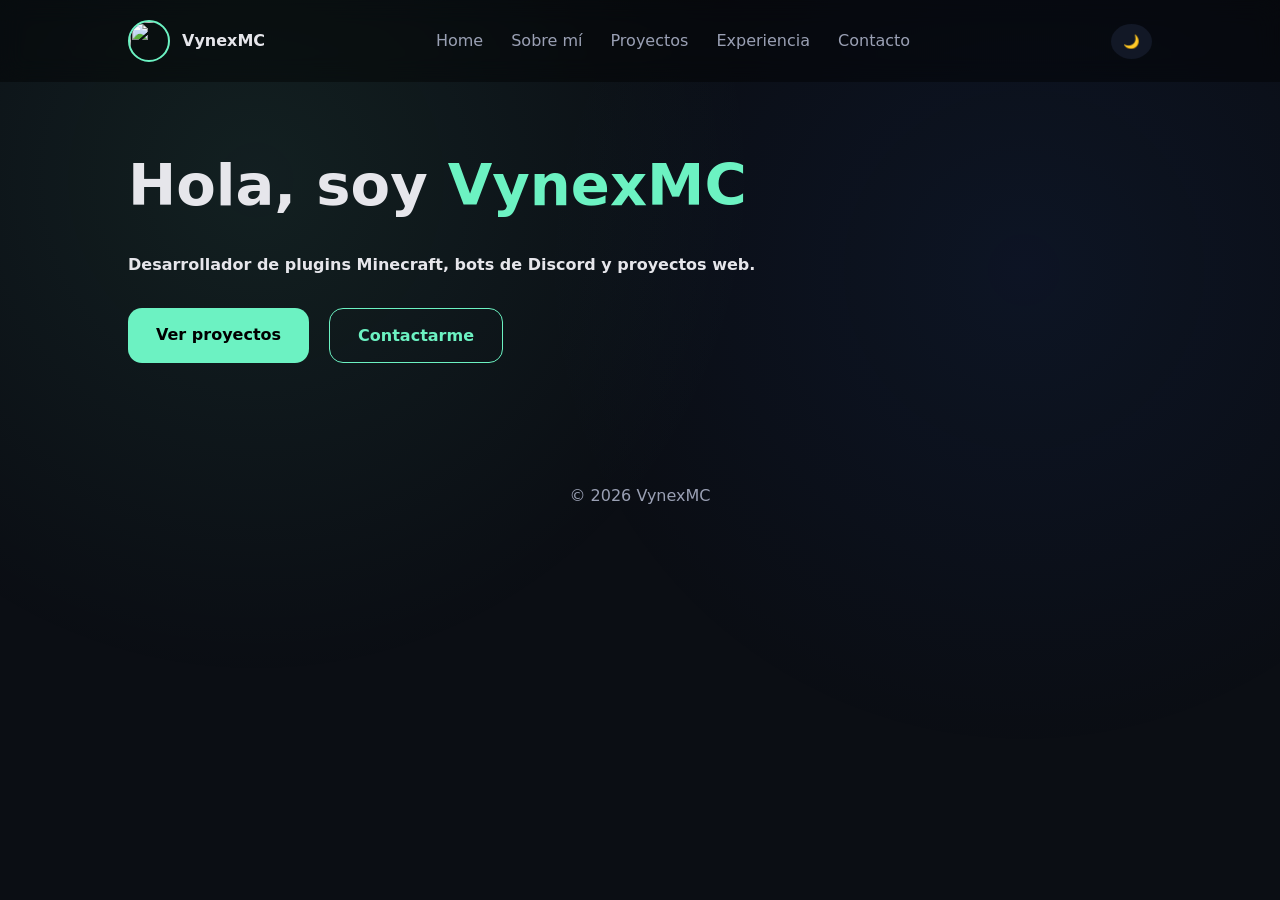
==== index.html @ d10057fe "Add files via upload" ====
<!DOCTYPE html>
<html lang="es">
<head>
<meta charset="UTF-8">
<title>VynexMC | Home</title>
<link rel="stylesheet" href="assets/css/style.css">
<link rel="stylesheet" href="https://cdnjs.cloudflare.com/ajax/libs/font-awesome/6.5.0/css/all.min.css">
</head>
<body>

<nav class="navbar">
  <div class="brand">
    <img src="assets/img/cara.png">
    <span>VynexMC</span>
  </div>

  <div class="nav-links">
    <a href="index.html">Home</a>
    <a href="about.html">Sobre mí</a>
    <a href="projects.html">Proyectos</a>
    <a href="experience.html">Experiencia</a>
    <a href="contact.html">Contacto</a>
  </div>

  <button class="theme-btn" id="themeBtn">🌙</button>
</nav>

<main class="reveal">
  <h1>Hola, soy <span style="color:var(--accent)">VynexMC</span></h1>
  <p><strong>Desarrollador de plugins Minecraft, bots de Discord y proyectos web.</strong></p>

  <div class="hero-actions">
    <a href="projects.html" class="btn primary">Ver proyectos</a>
    <a href="contact.html" class="btn ghost">Contactarme</a>
  </div>
</main>

<footer>© 2026 VynexMC</footer>
<script src="assets/js/main.js"></script>
</body>
</html>
---- assets/css/style.css ----
:root{
  --bg:#0b0e14;
  --panel:#121826;
  --text:#e6e6eb;
  --muted:#9aa0b4;
  --accent:#6cf2c2;
}

body.light{
  --bg:#f4f6fb;
  --panel:#ffffff;
  --text:#121212;
  --muted:#555;
  --accent:#2563eb;
}

*{
  margin:0;
  padding:0;
  box-sizing:border-box;
  font-family:Inter,system-ui,sans-serif;
}

body{
  background:var(--bg);
  color:var(--text);
  line-height:1.6;
  transition:.4s;
}

a{color:inherit;text-decoration:none}

body::before{
  content:"";
  position:fixed;
  inset:0;
  background:
    radial-gradient(circle at 20% 20%, rgba(108,242,194,.08), transparent 40%),
    radial-gradient(circle at 80% 30%, rgba(37,99,235,.08), transparent 40%);
  z-index:-1;
}

.navbar{
  position:fixed;
  top:0;
  width:100%;
  padding:20px 10vw;
  display:flex;
  justify-content:space-between;
  align-items:center;
  backdrop-filter:blur(12px);
  background:rgba(0,0,0,.4);
  z-index:1000;
}

.brand{
  display:flex;
  align-items:center;
  gap:12px;
  font-weight:700;
}

.brand img{
  width:42px;
  height:42px;
  border-radius:50%;
  border:2px solid var(--accent);
}

.nav-links{
  display:flex;
  gap:24px;
}

.nav-links a{
  position:relative;
  color:var(--muted);
  font-weight:500;
  padding:6px 2px;
  transition:.3s;
}

.nav-links a::after{
  content:'';
  position:absolute;
  left:0;
  bottom:-6px;
  width:0;
  height:2px;
  background:var(--accent);
  transition:.3s;
}

.nav-links a:hover{
  color:var(--text);
}

.nav-links a:hover::after{
  width:100%;
}

.theme-btn{
  margin-left:30px;
  border:none;
  background:var(--panel);
  color:var(--text);
  padding:10px 12px;
  border-radius:50%;
  cursor:pointer;
}

main{
  padding:140px 10vw 80px;
}

h1{font-size:3.6rem;margin-bottom:20px}
h2{font-size:2.4rem;margin-bottom:30px}

.grid{
  display:grid;
  grid-template-columns:repeat(auto-fit,minmax(260px,1fr));
  gap:30px;
}

.card{
  background:var(--panel);
  padding:30px;
  border-radius:18px;
  border:1px solid rgba(255,255,255,.06);
  transition:.3s;
}

.card:hover{
  transform:translateY(-8px);
  border-color:var(--accent);
}

.hero-actions{
  margin-top:30px;
  display:flex;
  gap:20px;
}

.btn{
  padding:14px 28px;
  border-radius:14px;
  font-weight:600;
  transition:.3s;
}

.btn.primary{
  background:var(--accent);
  color:#000;
}

.btn.ghost{
  border:1px solid var(--accent);
  color:var(--accent);
}

.btn:hover{
  transform:translateY(-4px);
}

.featured{
  border:2px solid var(--accent);
  box-shadow:0 0 30px rgba(108,242,194,.2);
}

.link-card{
  text-align:center;
  cursor:pointer;
}

.contact-row{
  display:flex;
  align-items:center;
  justify-content:center;
  gap:14px;
  font-size:1.4rem;
  font-weight:600;
}

.contact-row i{
  font-size:1.8rem;
  color:var(--accent);
}

.icon-img{
  width:48px;
  height:48px;
}

.reveal{
  opacity:0;
  transform:translateY(30px);
  transition:1s;
}

.reveal.active{
  opacity:1;
  transform:none;
}

footer{
  text-align:center;
  padding:40px;
  color:var(--muted);
}
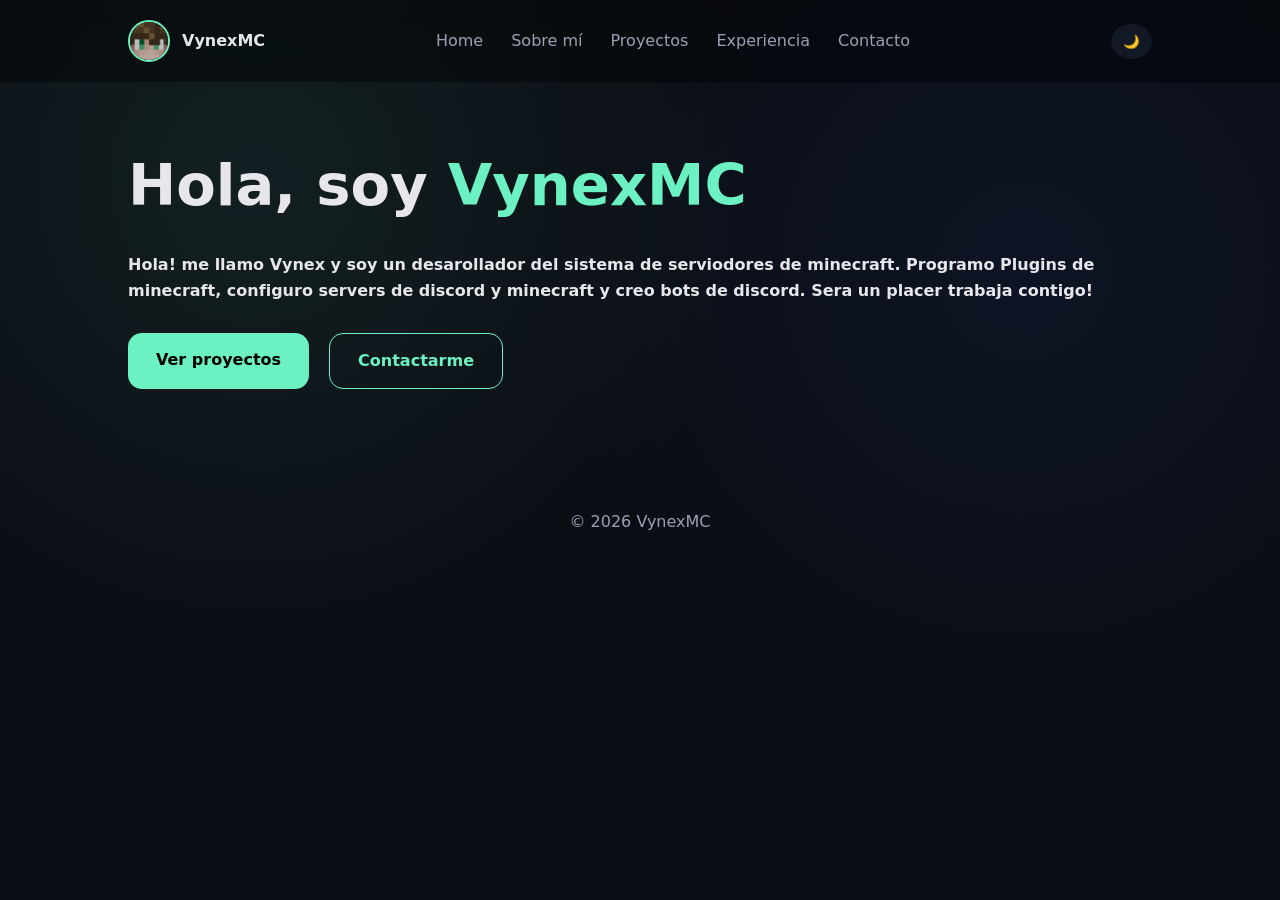
==== commit a9d48b11: "Update index.html" ====
--- a/index.html
+++ b/index.html
@@ -27,7 +27,9 @@
 
 <main class="reveal">
   <h1>Hola, soy <span style="color:var(--accent)">VynexMC</span></h1>
-  <p><strong>Desarrollador de plugins Minecraft, bots de Discord y proyectos web.</strong></p>
+  <p><strong>Hola! me llamo Vynex y soy un desarollador del sistema de serviodores de minecraft.
+     Programo Plugins de minecraft, configuro servers de discord y minecraft y creo bots de discord.
+     Sera un placer trabaja contigo!</strong></p>
 
   <div class="hero-actions">
     <a href="projects.html" class="btn primary">Ver proyectos</a>
@@ -39,3 +41,4 @@
 <script src="assets/js/main.js"></script>
 </body>
 </html>
+
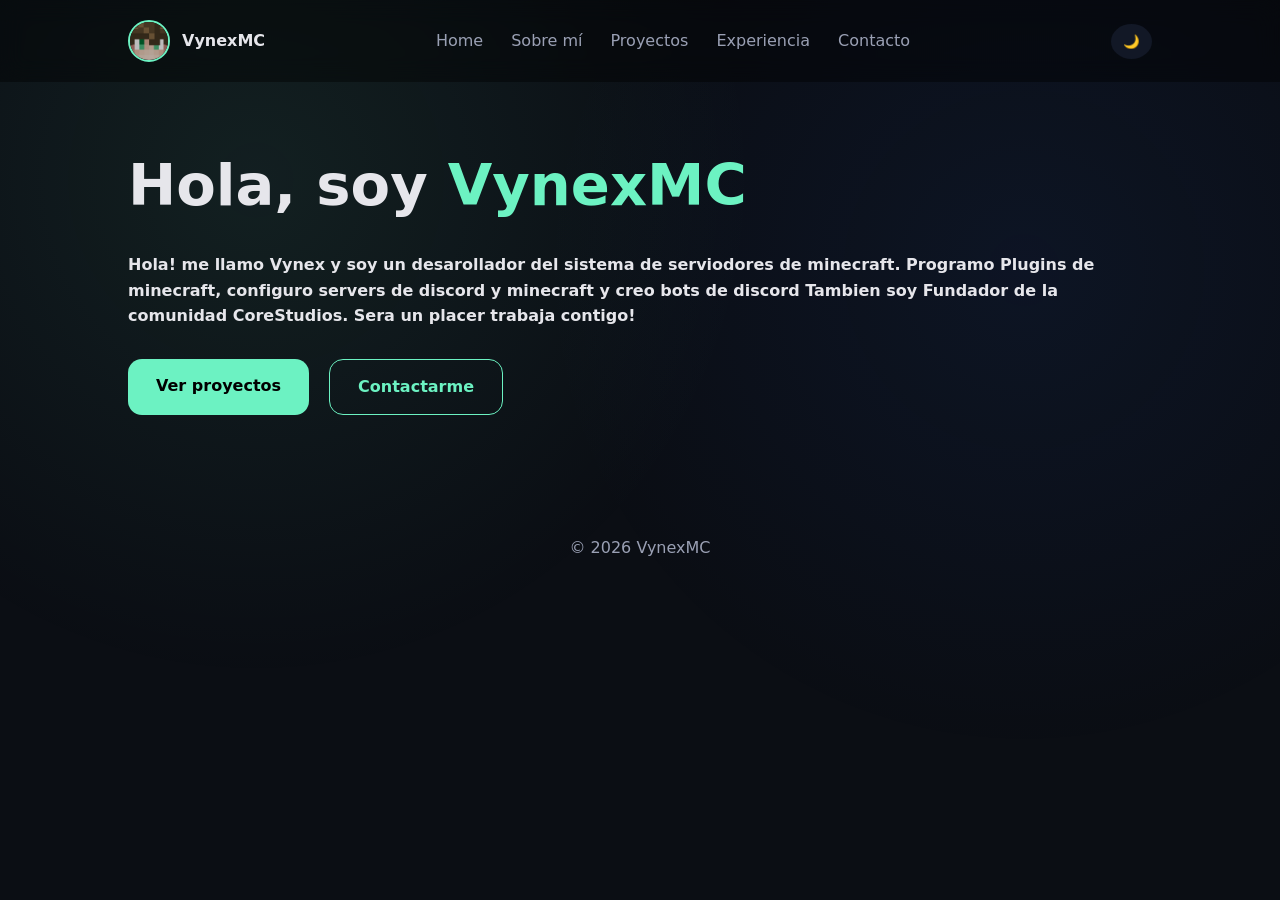
==== commit b4590cb7: "Update index.html" ====
--- a/index.html
+++ b/index.html
@@ -28,7 +28,8 @@
 <main class="reveal">
   <h1>Hola, soy <span style="color:var(--accent)">VynexMC</span></h1>
   <p><strong>Hola! me llamo Vynex y soy un desarollador del sistema de serviodores de minecraft.
-     Programo Plugins de minecraft, configuro servers de discord y minecraft y creo bots de discord.
+     Programo Plugins de minecraft, configuro servers de discord y minecraft y creo bots de discord
+     Tambien soy Fundador de la comunidad CoreStudios.
      Sera un placer trabaja contigo!</strong></p>
 
   <div class="hero-actions">
@@ -42,3 +43,4 @@
 </body>
 </html>
 
+
--- a/assets/css/style.css
+++ b/assets/css/style.css
@@ -207,3 +207,133 @@
   padding:40px;
   color:var(--muted);
 }
+
+
+.project-section{
+  margin-top:70px;
+}
+
+.project-section h3{
+  margin-bottom:18px;
+  font-size:1.6rem;
+}
+
+.horizontal-scroll{
+  display:flex;
+  gap:24px;
+  overflow-x:auto;
+  padding-bottom:12px;
+  scroll-snap-type:x mandatory;
+}
+
+.horizontal-scroll::-webkit-scrollbar{
+  height:8px;
+}
+
+.horizontal-scroll::-webkit-scrollbar-thumb{
+  background:var(--accent);
+  border-radius:10px;
+}
+
+.project-card{
+  min-width:280px;
+  background:var(--card);
+  border-radius:16px;
+  padding:22px;
+  scroll-snap-align:start;
+  transition:.3s;
+}
+
+.project-card:hover{
+  transform:translateY(-6px);
+  box-shadow:0 16px 35px rgba(0,0,0,.3);
+}
+
+.project-card h4{
+  margin-bottom:8px;
+}
+
+.project-card p{
+  font-size:.95rem;
+  opacity:.85;
+}
+
+.tag{
+  display:inline-block;
+  padding:4px 10px;
+  border-radius:20px;
+  font-size:.75rem;
+  font-weight:600;
+  margin-bottom:10px;
+}
+
+.tag.active{background:#4ade80;color:#000}
+.tag.dev{background:#facc15;color:#000}
+.tag.closed{background:#f87171;color:#000}
+.tag.paused{background:#a1a1aa;color:#000}
+
+/* ===== PROYECTOS ===== */
+
+.project-section{
+  margin-top:70px;
+}
+
+.project-section h3{
+  margin-bottom:18px;
+  font-size:1.6rem;
+}
+
+.horizontal-scroll{
+  display:flex;
+  gap:24px;
+  overflow-x:auto;
+  padding-bottom:12px;
+  scroll-snap-type:x mandatory;
+}
+
+.horizontal-scroll::-webkit-scrollbar{
+  height:8px;
+}
+
+.horizontal-scroll::-webkit-scrollbar-thumb{
+  background:var(--accent);
+  border-radius:10px;
+}
+
+.project-card{
+  min-width:280px;
+  background:var(--card);
+  border-radius:16px;
+  padding:22px;
+  scroll-snap-align:start;
+  transition:.3s;
+}
+
+.project-card:hover{
+  transform:translateY(-6px);
+  box-shadow:0 16px 35px rgba(0,0,0,.3);
+}
+
+.project-card h4{
+  margin-bottom:8px;
+}
+
+.project-card p{
+  font-size:.95rem;
+  opacity:.85;
+}
+
+/* Tags */
+.tag{
+  display:inline-block;
+  padding:4px 10px;
+  border-radius:20px;
+  font-size:.75rem;
+  font-weight:600;
+  margin-bottom:10px;
+}
+
+.tag.active{background:#4ade80;color:#000}
+.tag.dev{background:#facc15;color:#000}
+.tag.closed{background:#f87171;color:#000}
+.tag.paused{background:#a1a1aa;color:#000}
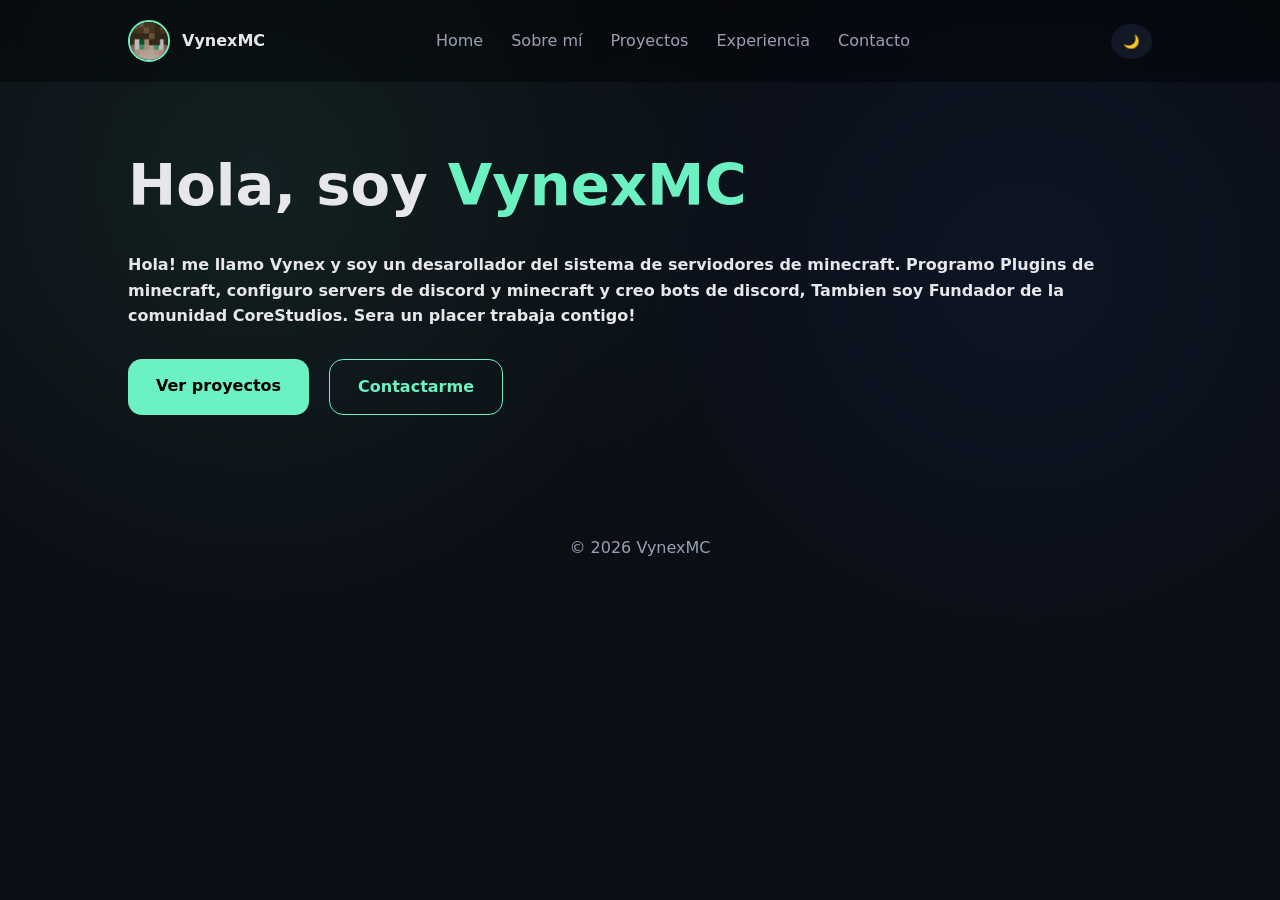
==== commit 18c8172a: "Update index.html" ====
--- a/index.html
+++ b/index.html
@@ -28,7 +28,7 @@
 <main class="reveal">
   <h1>Hola, soy <span style="color:var(--accent)">VynexMC</span></h1>
   <p><strong>Hola! me llamo Vynex y soy un desarollador del sistema de serviodores de minecraft.
-     Programo Plugins de minecraft, configuro servers de discord y minecraft y creo bots de discord
+     Programo Plugins de minecraft, configuro servers de discord y minecraft y creo bots de discord,
      Tambien soy Fundador de la comunidad CoreStudios.
      Sera un placer trabaja contigo!</strong></p>
 
@@ -44,3 +44,4 @@
 </html>
 
 
+
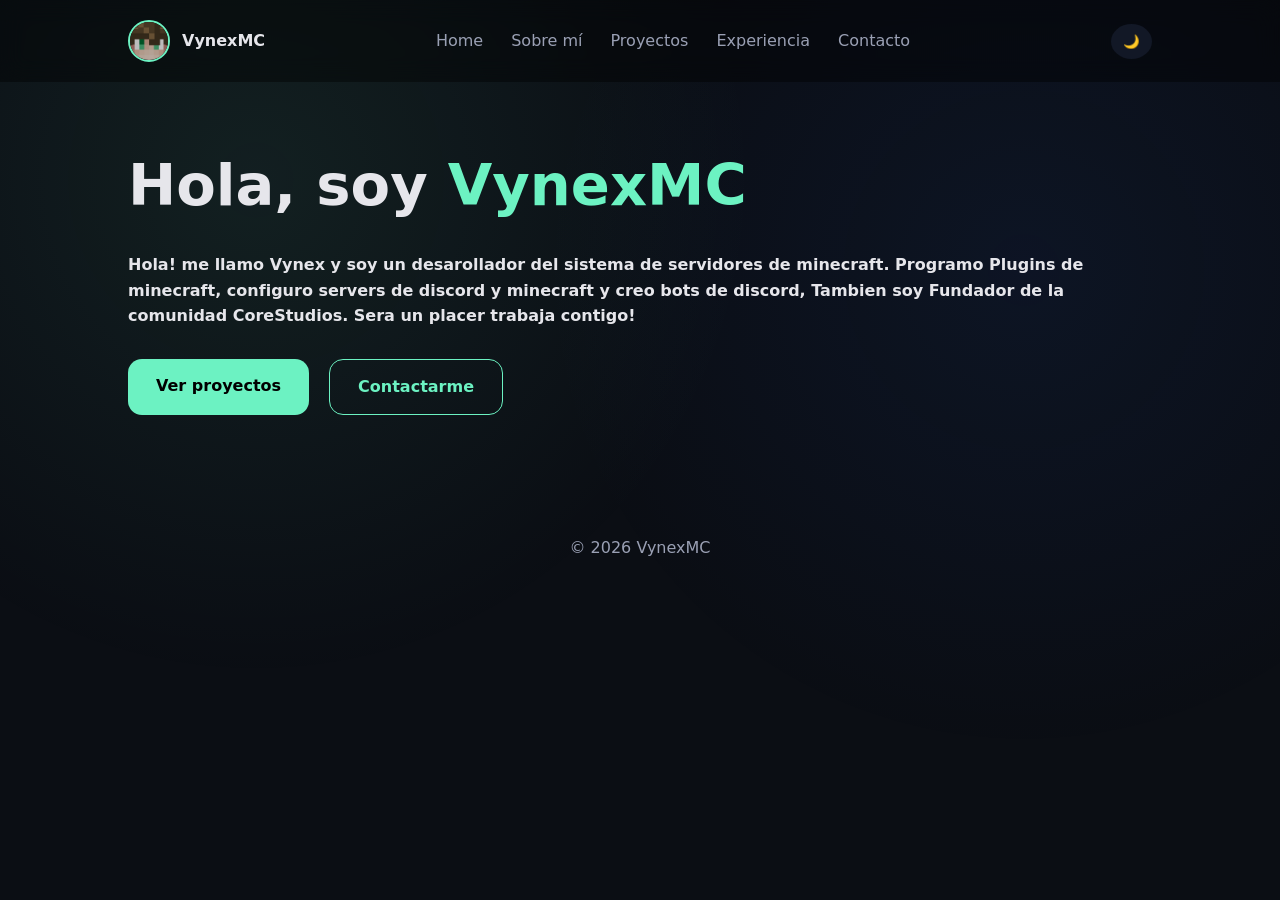
==== commit db580685: "Update index.html" ====
--- a/index.html
+++ b/index.html
@@ -27,7 +27,7 @@
 
 <main class="reveal">
   <h1>Hola, soy <span style="color:var(--accent)">VynexMC</span></h1>
-  <p><strong>Hola! me llamo Vynex y soy un desarollador del sistema de serviodores de minecraft.
+  <p><strong>Hola! me llamo Vynex y soy un desarollador del sistema de servidores de minecraft.
      Programo Plugins de minecraft, configuro servers de discord y minecraft y creo bots de discord,
      Tambien soy Fundador de la comunidad CoreStudios.
      Sera un placer trabaja contigo!</strong></p>
@@ -45,3 +45,4 @@
 
 
 
+
--- a/assets/css/style.css
+++ b/assets/css/style.css
@@ -28,7 +28,10 @@
   transition:.4s;
 }
 
-a{color:inherit;text-decoration:none}
+a{
+  color:inherit;
+  text-decoration:none;
+}
 
 body::before{
   content:"";
@@ -40,6 +43,8 @@
   z-index:-1;
 }
 
+/* ===== NAVBAR ===== */
+
 .navbar{
   position:fixed;
   top:0;
@@ -109,18 +114,31 @@
   cursor:pointer;
 }
 
+/* ===== MAIN ===== */
+
 main{
   padding:140px 10vw 80px;
 }
 
 h1{font-size:3.6rem;margin-bottom:20px}
-h2{font-size:2.4rem;margin-bottom:30px}
+h2{font-size:2.4rem;margin-bottom:20px}
+h3{font-size:1.6rem;margin-bottom:18px}
+
+.subtitle{
+  color:var(--muted);
+  max-width:700px;
+  margin-bottom:40px;
+}
+
+/* ===== GRID ===== */
 
 .grid{
   display:grid;
   grid-template-columns:repeat(auto-fit,minmax(260px,1fr));
   gap:30px;
 }
+
+/* ===== CARDS ===== */
 
 .card{
   background:var(--panel);
@@ -135,6 +153,8 @@
   border-color:var(--accent);
 }
 
+/* ===== BOTONES ===== */
+
 .hero-actions{
   margin-top:30px;
   display:flex;
@@ -162,15 +182,7 @@
   transform:translateY(-4px);
 }
 
-.featured{
-  border:2px solid var(--accent);
-  box-shadow:0 0 30px rgba(108,242,194,.2);
-}
-
-.link-card{
-  text-align:center;
-  cursor:pointer;
-}
+/* ===== CONTACTO ===== */
 
 .contact-row{
   display:flex;
@@ -191,6 +203,8 @@
   height:48px;
 }
 
+/* ===== REVEAL (SE QUEDA) ===== */
+
 .reveal{
   opacity:0;
   transform:translateY(30px);
@@ -202,20 +216,18 @@
   transform:none;
 }
 
+/* ===== FOOTER ===== */
+
 footer{
   text-align:center;
   padding:40px;
   color:var(--muted);
 }
 
+/* ===== PROYECTOS ===== */
 
 .project-section{
   margin-top:70px;
-}
-
-.project-section h3{
-  margin-bottom:18px;
-  font-size:1.6rem;
 }
 
 .horizontal-scroll{
@@ -235,18 +247,21 @@
   border-radius:10px;
 }
 
+/* ===== PROJECT CARD ===== */
+
 .project-card{
   min-width:280px;
-  background:var(--card);
+  background:var(--panel);
   border-radius:16px;
   padding:22px;
+  border:1px solid rgba(255,255,255,.06);
   scroll-snap-align:start;
   transition:.3s;
 }
 
 .project-card:hover{
   transform:translateY(-6px);
-  box-shadow:0 16px 35px rgba(0,0,0,.3);
+  border-color:var(--accent);
 }
 
 .project-card h4{
@@ -257,6 +272,8 @@
   font-size:.95rem;
   opacity:.85;
 }
+
+/* ===== TAGS ===== */
 
 .tag{
   display:inline-block;
@@ -271,69 +288,3 @@
 .tag.dev{background:#facc15;color:#000}
 .tag.closed{background:#f87171;color:#000}
 .tag.paused{background:#a1a1aa;color:#000}
-
-/* ===== PROYECTOS ===== */
-
-.project-section{
-  margin-top:70px;
-}
-
-.project-section h3{
-  margin-bottom:18px;
-  font-size:1.6rem;
-}
-
-.horizontal-scroll{
-  display:flex;
-  gap:24px;
-  overflow-x:auto;
-  padding-bottom:12px;
-  scroll-snap-type:x mandatory;
-}
-
-.horizontal-scroll::-webkit-scrollbar{
-  height:8px;
-}
-
-.horizontal-scroll::-webkit-scrollbar-thumb{
-  background:var(--accent);
-  border-radius:10px;
-}
-
-.project-card{
-  min-width:280px;
-  background:var(--card);
-  border-radius:16px;
-  padding:22px;
-  scroll-snap-align:start;
-  transition:.3s;
-}
-
-.project-card:hover{
-  transform:translateY(-6px);
-  box-shadow:0 16px 35px rgba(0,0,0,.3);
-}
-
-.project-card h4{
-  margin-bottom:8px;
-}
-
-.project-card p{
-  font-size:.95rem;
-  opacity:.85;
-}
-
-/* Tags */
-.tag{
-  display:inline-block;
-  padding:4px 10px;
-  border-radius:20px;
-  font-size:.75rem;
-  font-weight:600;
-  margin-bottom:10px;
-}
-
-.tag.active{background:#4ade80;color:#000}
-.tag.dev{background:#facc15;color:#000}
-.tag.closed{background:#f87171;color:#000}
-.tag.paused{background:#a1a1aa;color:#000}
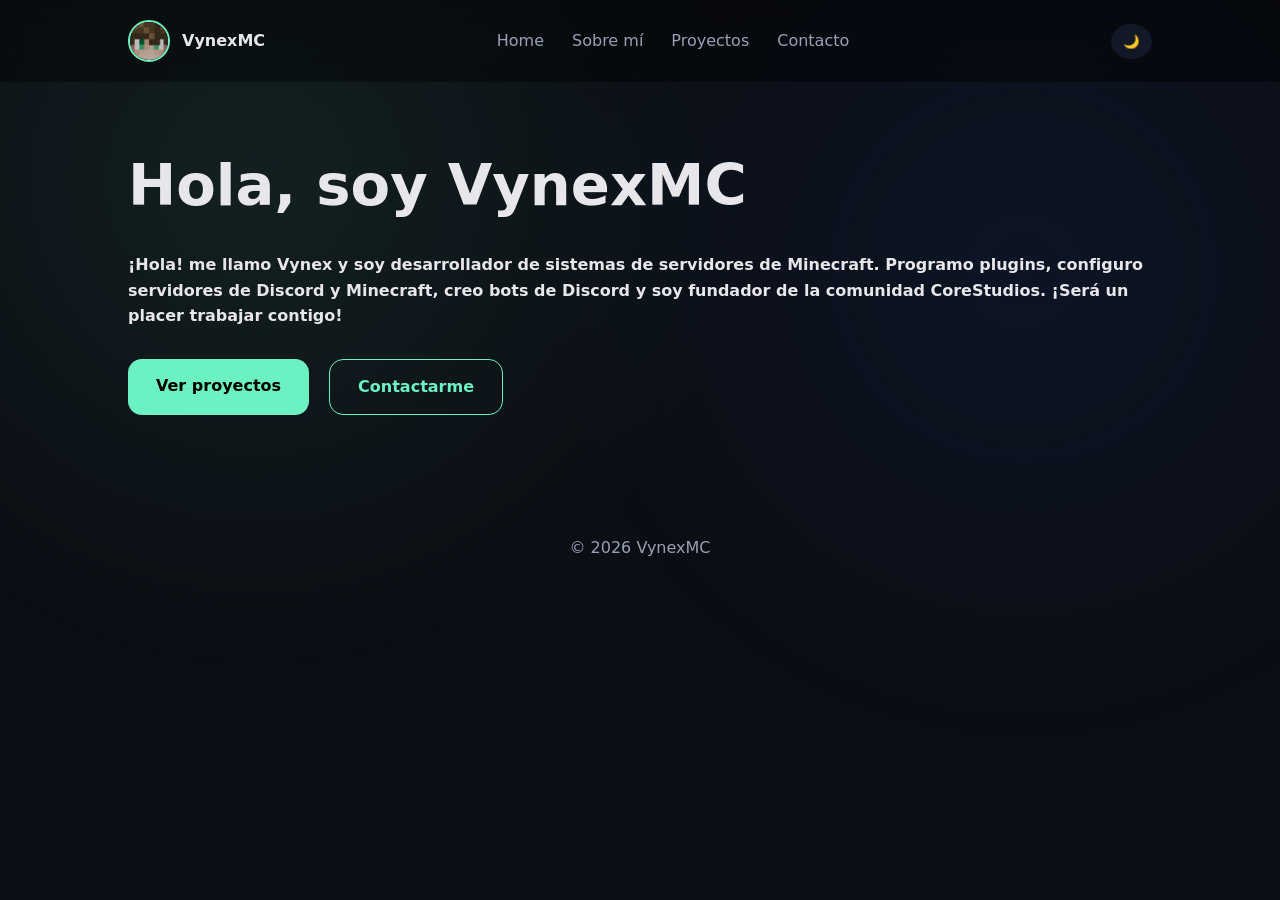
==== commit 32fde129: "Update index.html" ====
--- a/index.html
+++ b/index.html
@@ -10,7 +10,7 @@
 
 <nav class="navbar">
   <div class="brand">
-    <img src="assets/img/cara.png">
+    <img src="assets/img/cara.png" alt="Logo">
     <span>VynexMC</span>
   </div>
 
@@ -18,19 +18,25 @@
     <a href="index.html">Home</a>
     <a href="about.html">Sobre mí</a>
     <a href="projects.html">Proyectos</a>
-    <a href="experience.html">Experiencia</a>
     <a href="contact.html">Contacto</a>
   </div>
 
   <button class="theme-btn" id="themeBtn">🌙</button>
 </nav>
 
-<main class="reveal">
-  <h1>Hola, soy <span style="color:var(--accent)">VynexMC</span></h1>
-  <p><strong>Hola! me llamo Vynex y soy un desarollador del sistema de servidores de minecraft.
-     Programo Plugins de minecraft, configuro servers de discord y minecraft y creo bots de discord,
-     Tambien soy Fundador de la comunidad CoreStudios.
-     Sera un placer trabaja contigo!</strong></p>
+<main class="hero reveal">
+  <h1 class="title">
+    Hola, soy <span class="accent animated-text">VynexMC</span>
+  </h1>
+
+  <p class="hero-text">
+    <strong>
+      ¡Hola! me llamo Vynex y soy desarrollador de sistemas de servidores de Minecraft.
+      Programo plugins, configuro servidores de Discord y Minecraft, creo bots de Discord
+      y soy fundador de la comunidad CoreStudios.
+      ¡Será un placer trabajar contigo!
+    </strong>
+  </p>
 
   <div class="hero-actions">
     <a href="projects.html" class="btn primary">Ver proyectos</a>
@@ -39,10 +45,7 @@
 </main>
 
 <footer>© 2026 VynexMC</footer>
+
 <script src="assets/js/main.js"></script>
 </body>
 </html>
-
-
-
-
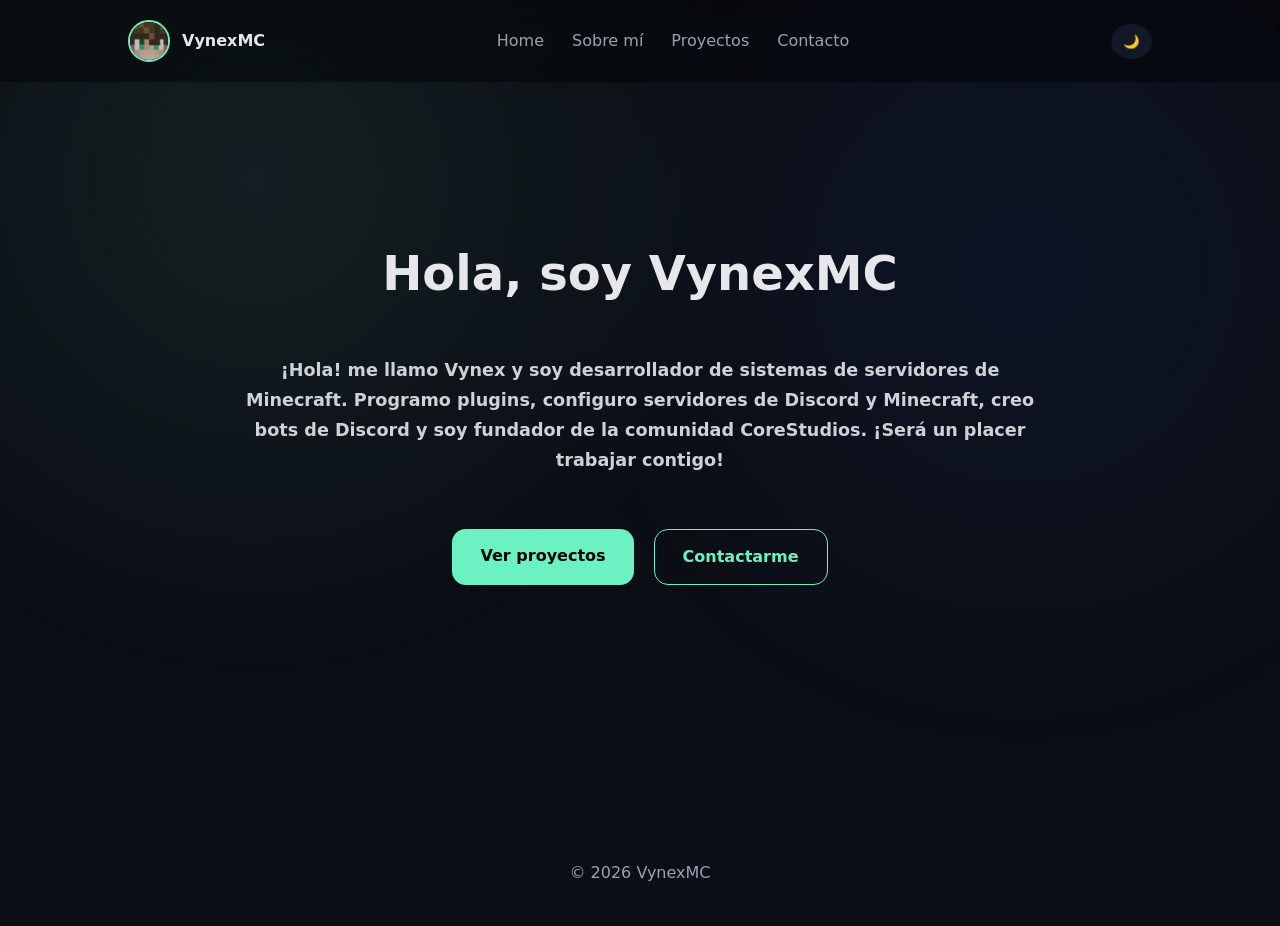
==== commit b8087ea8: "Update index.html" ====
--- a/index.html
+++ b/index.html
@@ -49,3 +49,6 @@
 <script src="assets/js/main.js"></script>
 </body>
 </html>
+
+
+
--- a/assets/css/style.css
+++ b/assets/css/style.css
@@ -284,7 +284,67 @@
   margin-bottom:10px;
 }
 
+.hero {
+  min-height: calc(100vh - 80px);
+  display: flex;
+  flex-direction: column;
+  justify-content: center;
+  align-items: center;
+  text-align: center;
+  padding: 2rem;
+  gap: 1.5rem;
+}
+
+.title {
+  font-size: 3rem;
+  font-weight: 800;
+}
+
+.hero-text {
+  max-width: 800px;
+  font-size: 1.1rem;
+  line-height: 1.7;
+  opacity: 0.9;
+}
+
+
+.animated-text {
+  display: inline-block;
+  animation: floatText 3s ease-in-out infinite;
+}
+
+@keyframes floatText {
+  0% {
+    transform: translateY(0);
+  }
+  50% {
+    transform: translateY(-6px);
+  }
+  100% {
+    transform: translateY(0);
+  }
+}
+
+
+.reveal {
+  animation: revealUp 1s ease forwards;
+}
+
+@keyframes revealUp {
+  from {
+    opacity: 0;
+    transform: translateY(30px);
+  }
+  to {
+    opacity: 1;
+    transform: translateY(0);
+  }
+}
+
+
+
 .tag.active{background:#4ade80;color:#000}
 .tag.dev{background:#facc15;color:#000}
 .tag.closed{background:#f87171;color:#000}
 .tag.paused{background:#a1a1aa;color:#000}
+
